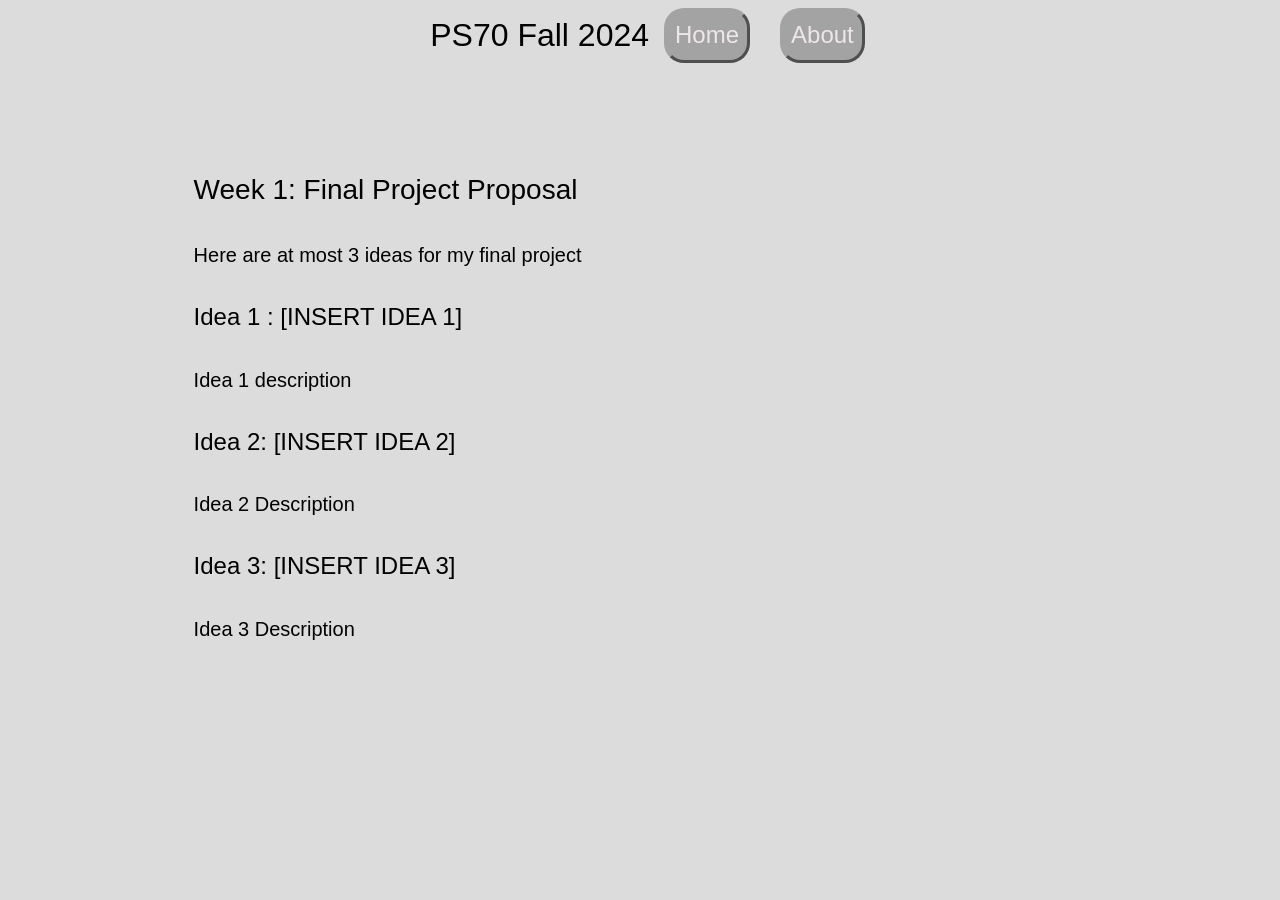
==== 01_intro/index.html @ bbdd371c "Added Website Template" ====
<!DOCTYPE html>
<html lang="en">

<title>PS70: Intro to Digital Fabrication </title>
<link href="https://cdn.jsdelivr.net/npm/bootstrap@5.1.1/dist/css/bootstrap.min.css" rel="stylesheet">
<link href="../style.css" rel="stylesheet">


<nav class="navbar navbar-expand-sm navbar-dark" style=" color: #EEE7E8;">
  <div style="align-items: center; justify-content: center;" class="container-fluid">
    <div class="flexrow">
      <h2 class="nav-title">PS70 Fall 2024</h2>
    </div>
    <div class="navbar-nav">
      <h4><a class="nav-link" href="../index.html">Home</a></h4>
      <h4><a class="nav-link" href="../about.html">About</a></h4>
    </div>
  </div>
</nav>

<body>
<xmp style="display:none;">
<div class="textcontainer">
<br></br>

<h3>Week 1: Final Project Proposal</h3>

<p class = "margin"></p>
Here are at most 3 ideas for my final project
<p class = "margin"></p>

<h4>Idea 1 : [INSERT IDEA 1]</h4>
<p class = "margin"></p>

Idea 1 description

<p class = "margin"></p>


<h4>Idea 2: [INSERT IDEA 2]</h4>
<p class = "margin"></p>

Idea 2 Description

<p class = "margin"></p>

<h4>Idea 3: [INSERT IDEA 3]</h4>
<p class = "margin"></p>

Idea 3 Description



</div>
</xmp>
</body>

<script src="../strapdown.js"></script>
<script src="https://cdn.jsdelivr.net/npm/bootstrap@5.0.2/dist/js/bootstrap.bundle.min.js" ></script>

</html>
---- style.css ----
body {
    font: 20px "Gill Sans", Verdana, sans-serif;
    line-height: 1.8;
    color: #000000;
    background-color: #dcdcdc;
    padding-top: 0px !important;
  }

.textcontainer {
  padding: 2% 10%;;
}

p {font-size: 16px;}
.margin {margin-bottom: 30px;}

a {
  color: #000000;
}

.container-fluid {
  padding: 0px;
  /*padding-bottom: 70px;*/
}

nav {
  background-color: #dcdcdc;
  color: #EEE7E8;
  padding: 50px 0px;
}

.navbar-nav {
  display: flex;
  justify-content: flex-start;
  gap: 30px;
}

.nav-title{
  margin-left: 15px;
  margin-right: 15px;
  color: #000000;
}

.nav-link {
  border: 3px outset #a3a3a3;
  border-radius: 20px;
  padding: 10px 30px;
  background-color: #a3a3a3;
  color: #EEE7E8;
  transition: 0.3s;
}

.nav-link:hover {
  border: 3px outset #FFFFFF;
  border-radius: 20px;
  padding: 10px 30px;
  background-color: #a3a3a3;
  transition: 0.3s;
}

#btn {
  border: 3px outset #FFFFFF;
  border-radius: 40px;
  padding: 10px 30px;
  background-color: #a3a3a3;
  color: #000000;
  transition: 0.3s;
}

#btn:hover {
  border: 3px inset #FFFFFF;
  border-radius: 40px;
  padding: 10px 30px;
  background-color: #a3a3a3;
  transition: 0.3s;
}

.row {
  margin: auto auto;
}

.flexrow {
  display: flex;
  justify-content: space-evenly;
}

.center-row {
  display: flex;
  justify-content: center;
}

code {
  background-color: #2d2b33;
  color: #EEE7E8;
  font-family: 'Courier New', Courier, monospace;
}

.caption {
  color: gray;
  font-size: 16px;
  text-align: center;
  font-style: italic;
}

#aboutme {
  padding: 20px;
}
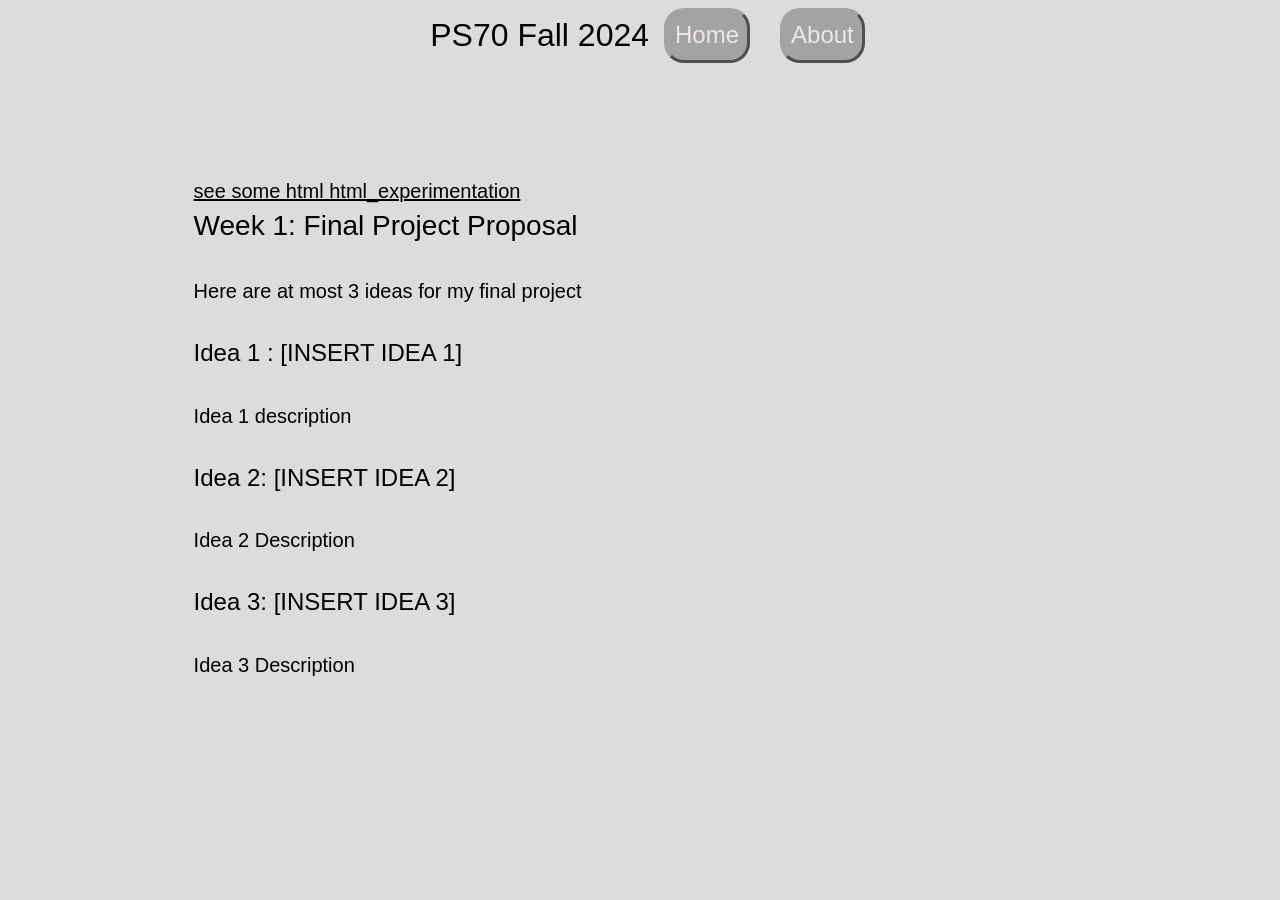
==== commit e2338200: "added the html_experimentation page" ====
--- a/01_intro/index.html
+++ b/01_intro/index.html
@@ -22,6 +22,8 @@
 <xmp style="display:none;">
 <div class="textcontainer">
 <br></br>
+
+<a href="html_experimentation/index.html">see some html html_experimentation</a>
 
 <h3>Week 1: Final Project Proposal</h3>
 
--- a/style.css
+++ b/style.css
@@ -103,4 +103,8 @@
 
 #aboutme {
   padding: 20px;
+}
+
+.indent {
+  padding: 0px 50px
 }
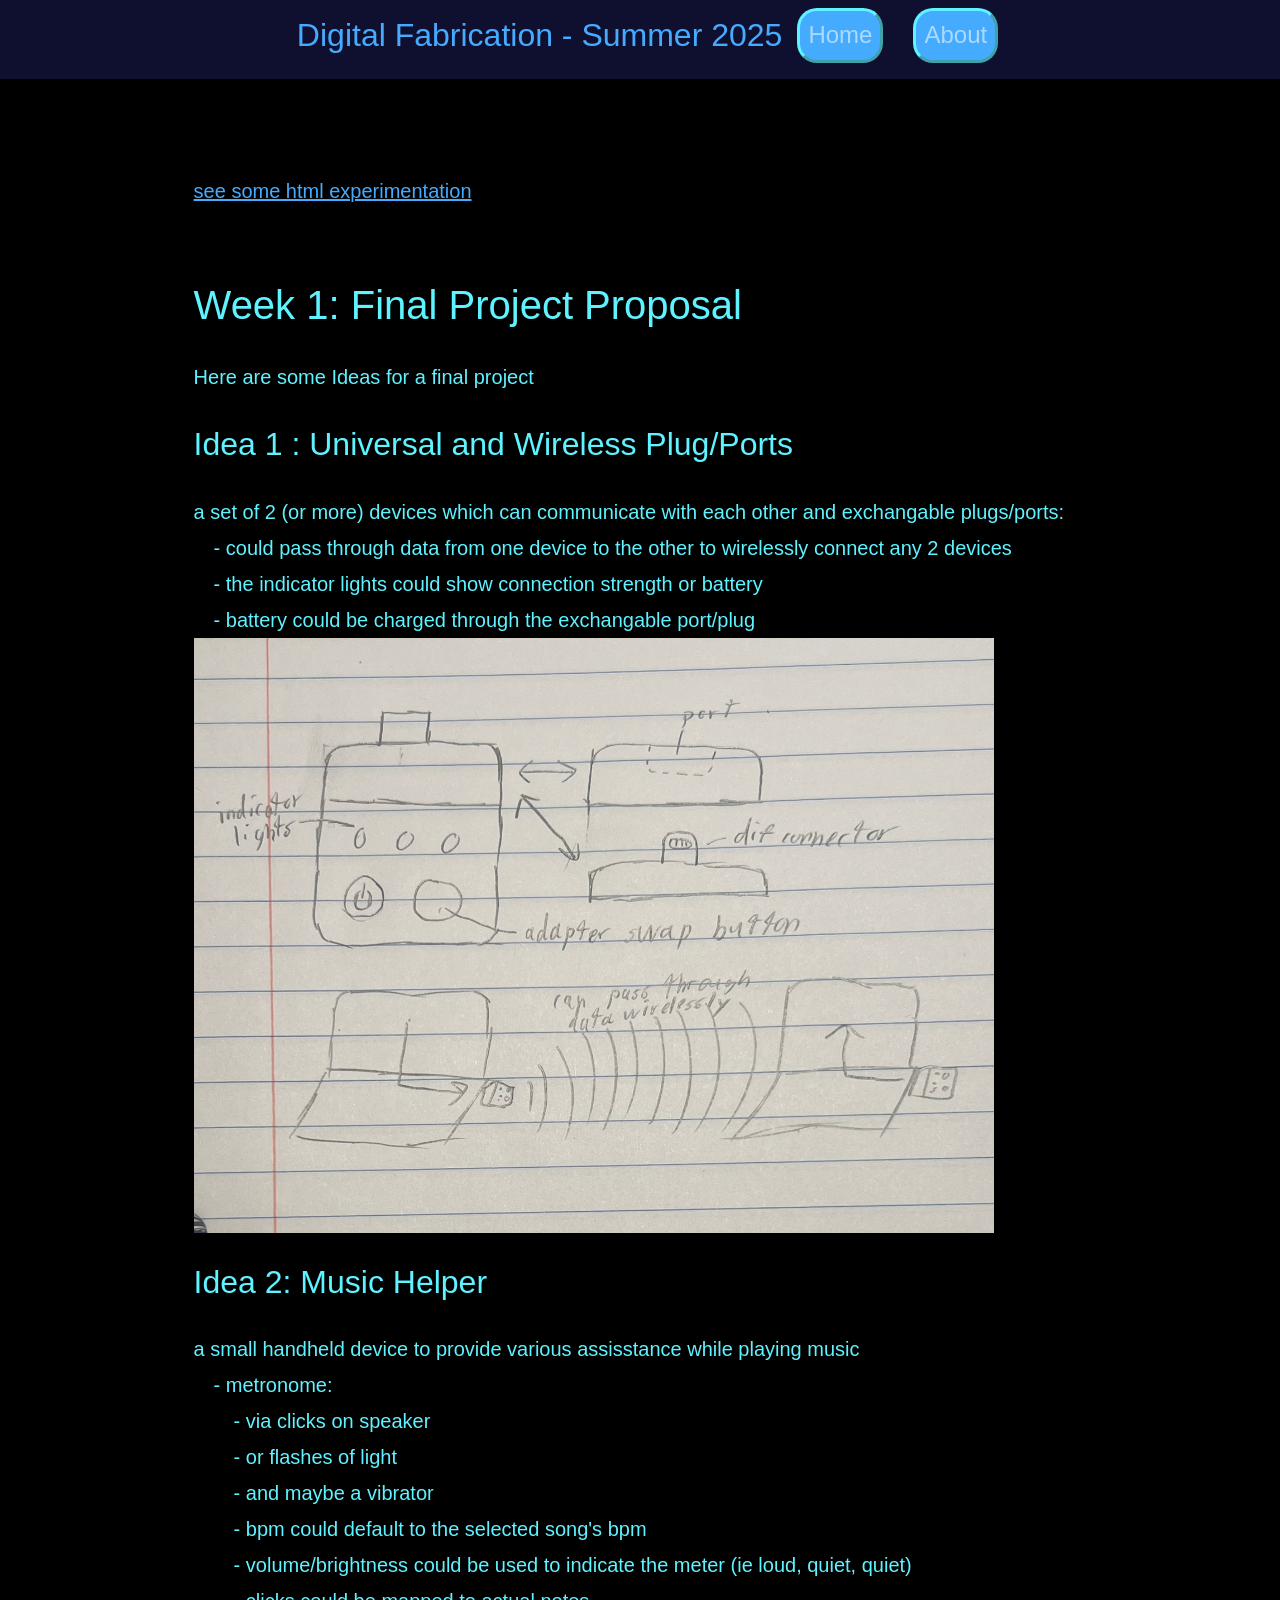
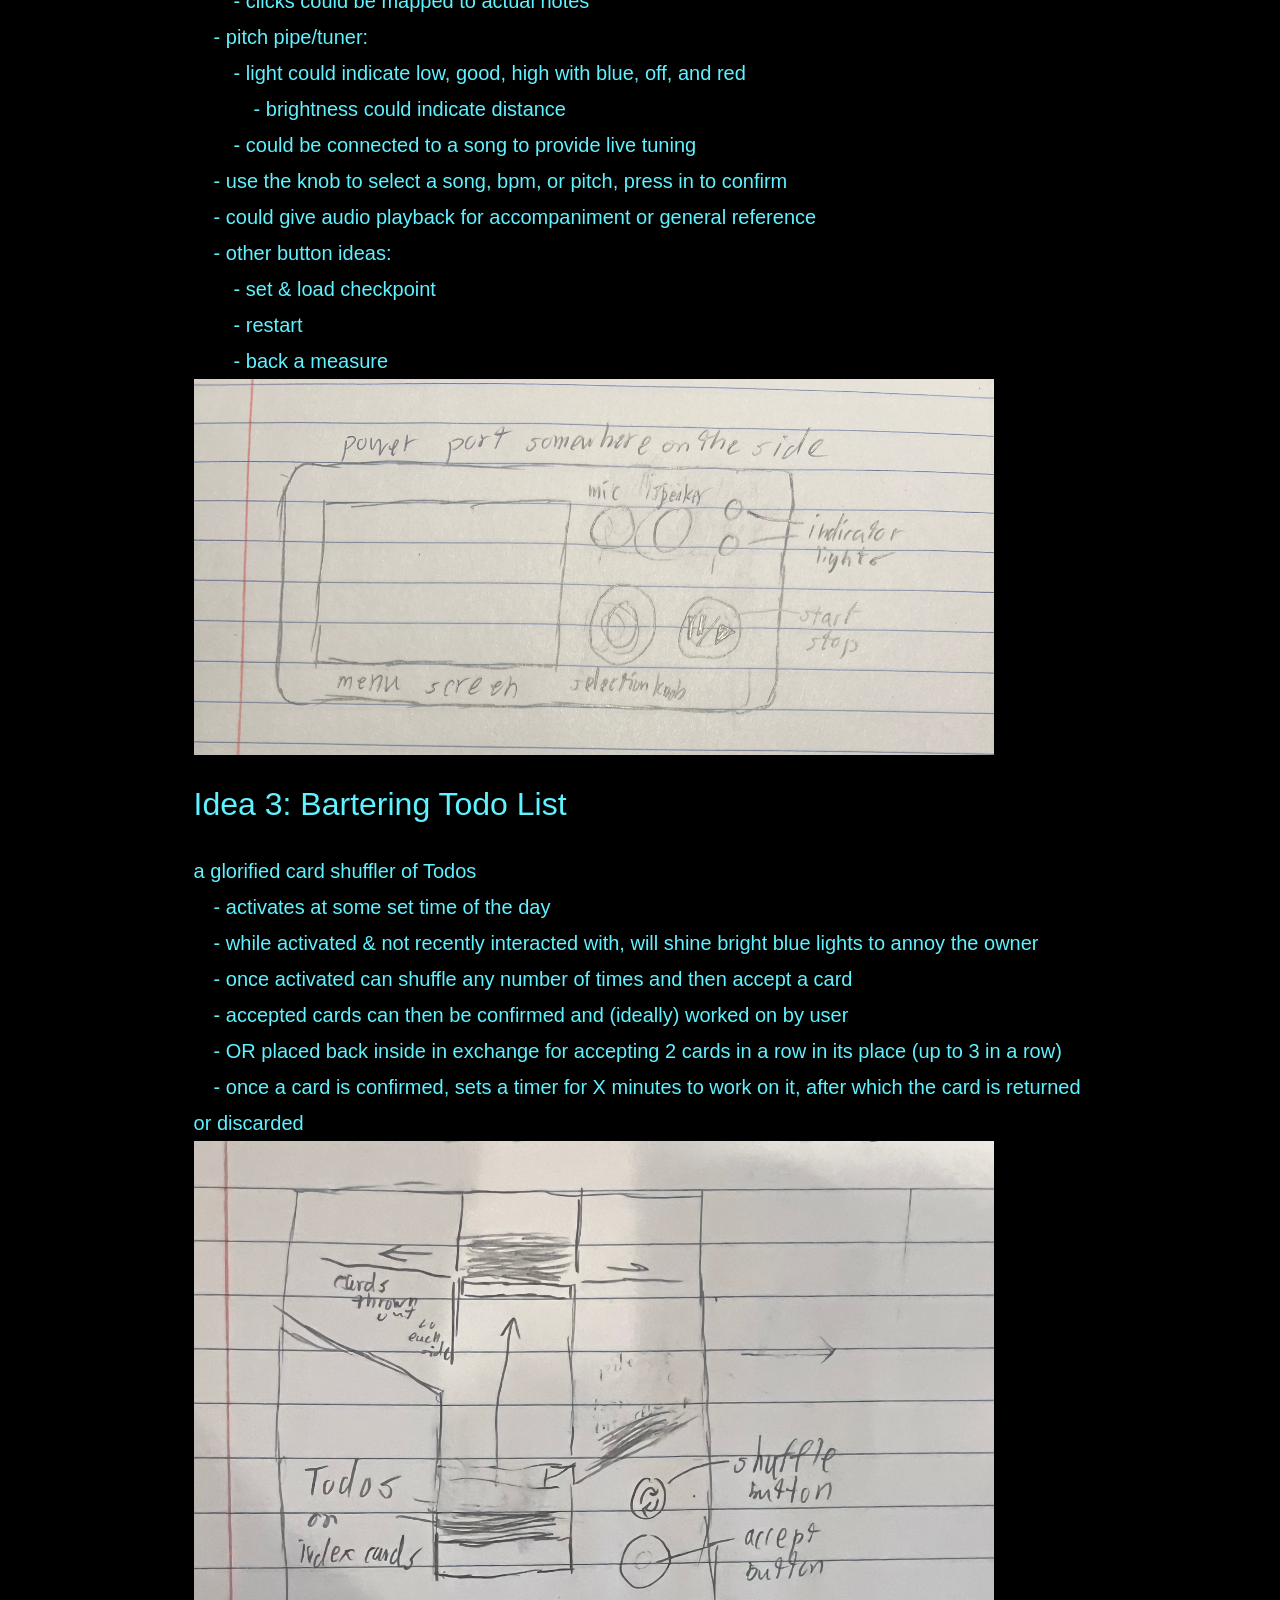
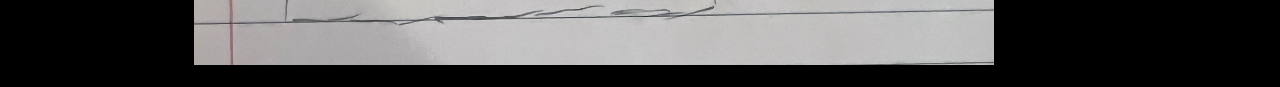
==== commit 526eb4c4: "added in final project ideas" ====
--- a/01_intro/index.html
+++ b/01_intro/index.html
@@ -9,7 +9,7 @@
 <nav class="navbar navbar-expand-sm navbar-dark" style=" color: #EEE7E8;">
   <div style="align-items: center; justify-content: center;" class="container-fluid">
     <div class="flexrow">
-      <h2 class="nav-title">PS70 Fall 2024</h2>
+      <h2 class="nav-title">Digital Fabrication - Summer 2025</h2>
     </div>
     <div class="navbar-nav">
       <h4><a class="nav-link" href="../index.html">Home</a></h4>
@@ -23,33 +23,65 @@
 <div class="textcontainer">
 <br></br>
 
-<a href="html_experimentation/index.html">see some html html_experimentation</a>
+<a href="html_experimentation/index.html">see some html experimentation</a>
+<br>
+<br>
+<br>
 
-<h3>Week 1: Final Project Proposal</h3>
+<h1>Week 1: Final Project Proposal</h3>
 
 <p class = "margin"></p>
-Here are at most 3 ideas for my final project
+Here are some Ideas for a final project
 <p class = "margin"></p>
 
-<h4>Idea 1 : [INSERT IDEA 1]</h4>
+<h2>Idea 1 : Universal and Wireless Plug/Ports</h4>
 <p class = "margin"></p>
 
-Idea 1 description
+a set of 2 (or more) devices which can communicate with each other and exchangable plugs/ports:<br>
+&emsp;- could pass through data from one device to the other to wirelessly connect any 2 devices<br>
+&emsp;- the indicator lights could show connection strength or battery<br>
+&emsp;- battery could be charged through the exchangable port/plug<br>
+<img src="idea1.jpeg" width="800px">
 
 <p class = "margin"></p>
 
 
-<h4>Idea 2: [INSERT IDEA 2]</h4>
+<h2>Idea 2: Music Helper</h4>
 <p class = "margin"></p>
 
-Idea 2 Description
+a small handheld device to provide various assisstance while playing music<br>
+&emsp;- metronome:<br>
+&emsp;&emsp;- via clicks on speaker<br>
+&emsp;&emsp;- or flashes of light<br>
+&emsp;&emsp;- and maybe a vibrator<br>
+&emsp;&emsp;- bpm could default to the selected song's bpm<br>
+&emsp;&emsp;- volume/brightness could be used to indicate the meter (ie loud, quiet, quiet)<br>
+&emsp;&emsp;- clicks could be mapped to actual notes<br>
+&emsp;- pitch pipe/tuner:<br>
+&emsp;&emsp;- light could indicate low, good, high with blue, off, and red<br>
+&emsp;&emsp;&emsp;- brightness could indicate distance<br>
+&emsp;&emsp;- could be connected to a song to provide live tuning<br>
+&emsp;- use the knob to select a song, bpm, or pitch, press in to confirm<br>
+&emsp;- could give audio playback for accompaniment or general reference<br>
+&emsp;- other button ideas:<br>
+&emsp;&emsp;- set & load checkpoint<br>
+&emsp;&emsp;- restart<br>
+&emsp;&emsp;- back a measure<br>
+<img src="idea2.jpeg" width="800px">
 
 <p class = "margin"></p>
 
-<h4>Idea 3: [INSERT IDEA 3]</h4>
+<h2>Idea 3: Bartering Todo List</h4>
 <p class = "margin"></p>
 
-Idea 3 Description
+a glorified card shuffler of Todos<br>
+&emsp;- activates at some set time of the day<br>
+&emsp;- while activated & not recently interacted with, will shine bright blue lights to annoy the owner<br>
+&emsp;- once activated can shuffle any number of times and then accept a card <br>
+&emsp;- accepted cards can then be confirmed and (ideally) worked on by user <br>
+&emsp;- OR placed back inside in exchange for accepting 2 cards in a row in its place (up to 3 in a row)<br>
+&emsp;- once a card is confirmed, sets a timer for X minutes to work on it, after which the card is returned or discarded<br>
+<img src="idea3.jpeg" width="800px">
 
 
 
--- a/style.css
+++ b/style.css
@@ -1,20 +1,29 @@
 body {
     font: 20px "Gill Sans", Verdana, sans-serif;
     line-height: 1.8;
-    color: #000000;
-    background-color: #dcdcdc;
+    color: #5ff2ff;
+    background-color: #000000;
     padding-top: 0px !important;
   }
 
 .textcontainer {
-  padding: 2% 10%;;
+  padding: 2% 10%;
 }
 
 p {font-size: 16px;}
 .margin {margin-bottom: 30px;}
 
 a {
-  color: #000000;
+  color: #45abff;
+}
+
+b {
+  color: #45abff;
+}
+
+mark {
+  background-color: #8397ff;
+  color: #5ff2ff;
 }
 
 .container-fluid {
@@ -23,8 +32,8 @@
 }
 
 nav {
-  background-color: #dcdcdc;
-  color: #EEE7E8;
+  background-color: #0f0f30;
+  color: #45abff;
   padding: 50px 0px;
 }
 
@@ -37,40 +46,40 @@
 .nav-title{
   margin-left: 15px;
   margin-right: 15px;
-  color: #000000;
+  color: #45abff;
 }
 
 .nav-link {
-  border: 3px outset #a3a3a3;
+  border: 3px outset #5ff2ff;
   border-radius: 20px;
   padding: 10px 30px;
-  background-color: #a3a3a3;
-  color: #EEE7E8;
+  background-color: #45abff;
   transition: 0.3s;
 }
 
 .nav-link:hover {
-  border: 3px outset #FFFFFF;
+  border: 3px outset #45abff;
   border-radius: 20px;
   padding: 10px 30px;
-  background-color: #a3a3a3;
+  background-color: #5ff2ff;
   transition: 0.3s;
 }
 
 #btn {
-  border: 3px outset #FFFFFF;
+  border: 3px outset #5ff2ff;
   border-radius: 40px;
   padding: 10px 30px;
-  background-color: #a3a3a3;
-  color: #000000;
+  background-color: #45abff;
+  color: #5ff2ff;
   transition: 0.3s;
 }
 
 #btn:hover {
-  border: 3px inset #FFFFFF;
+  border: 3px inset #45abff;
   border-radius: 40px;
   padding: 10px 30px;
-  background-color: #a3a3a3;
+  background-color: #5ff2ff;
+  color: #45abff;
   transition: 0.3s;
 }
 
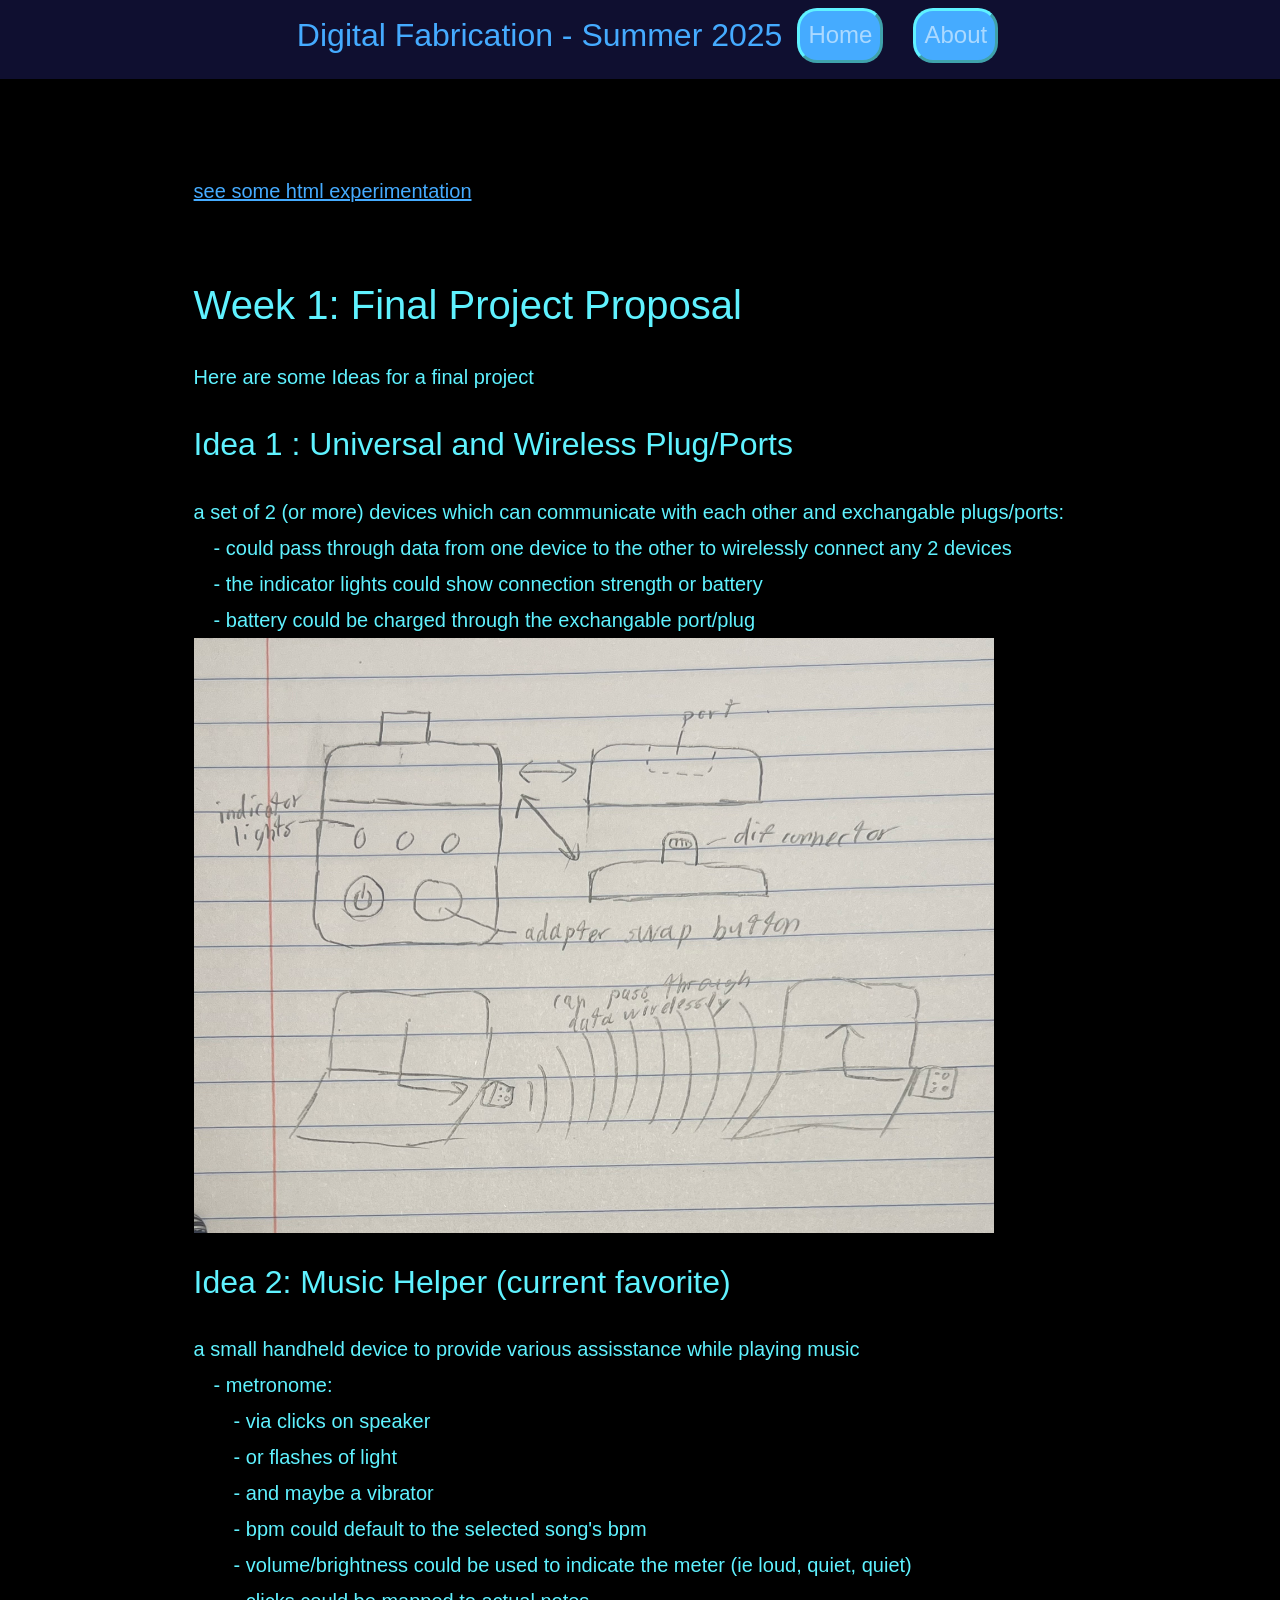
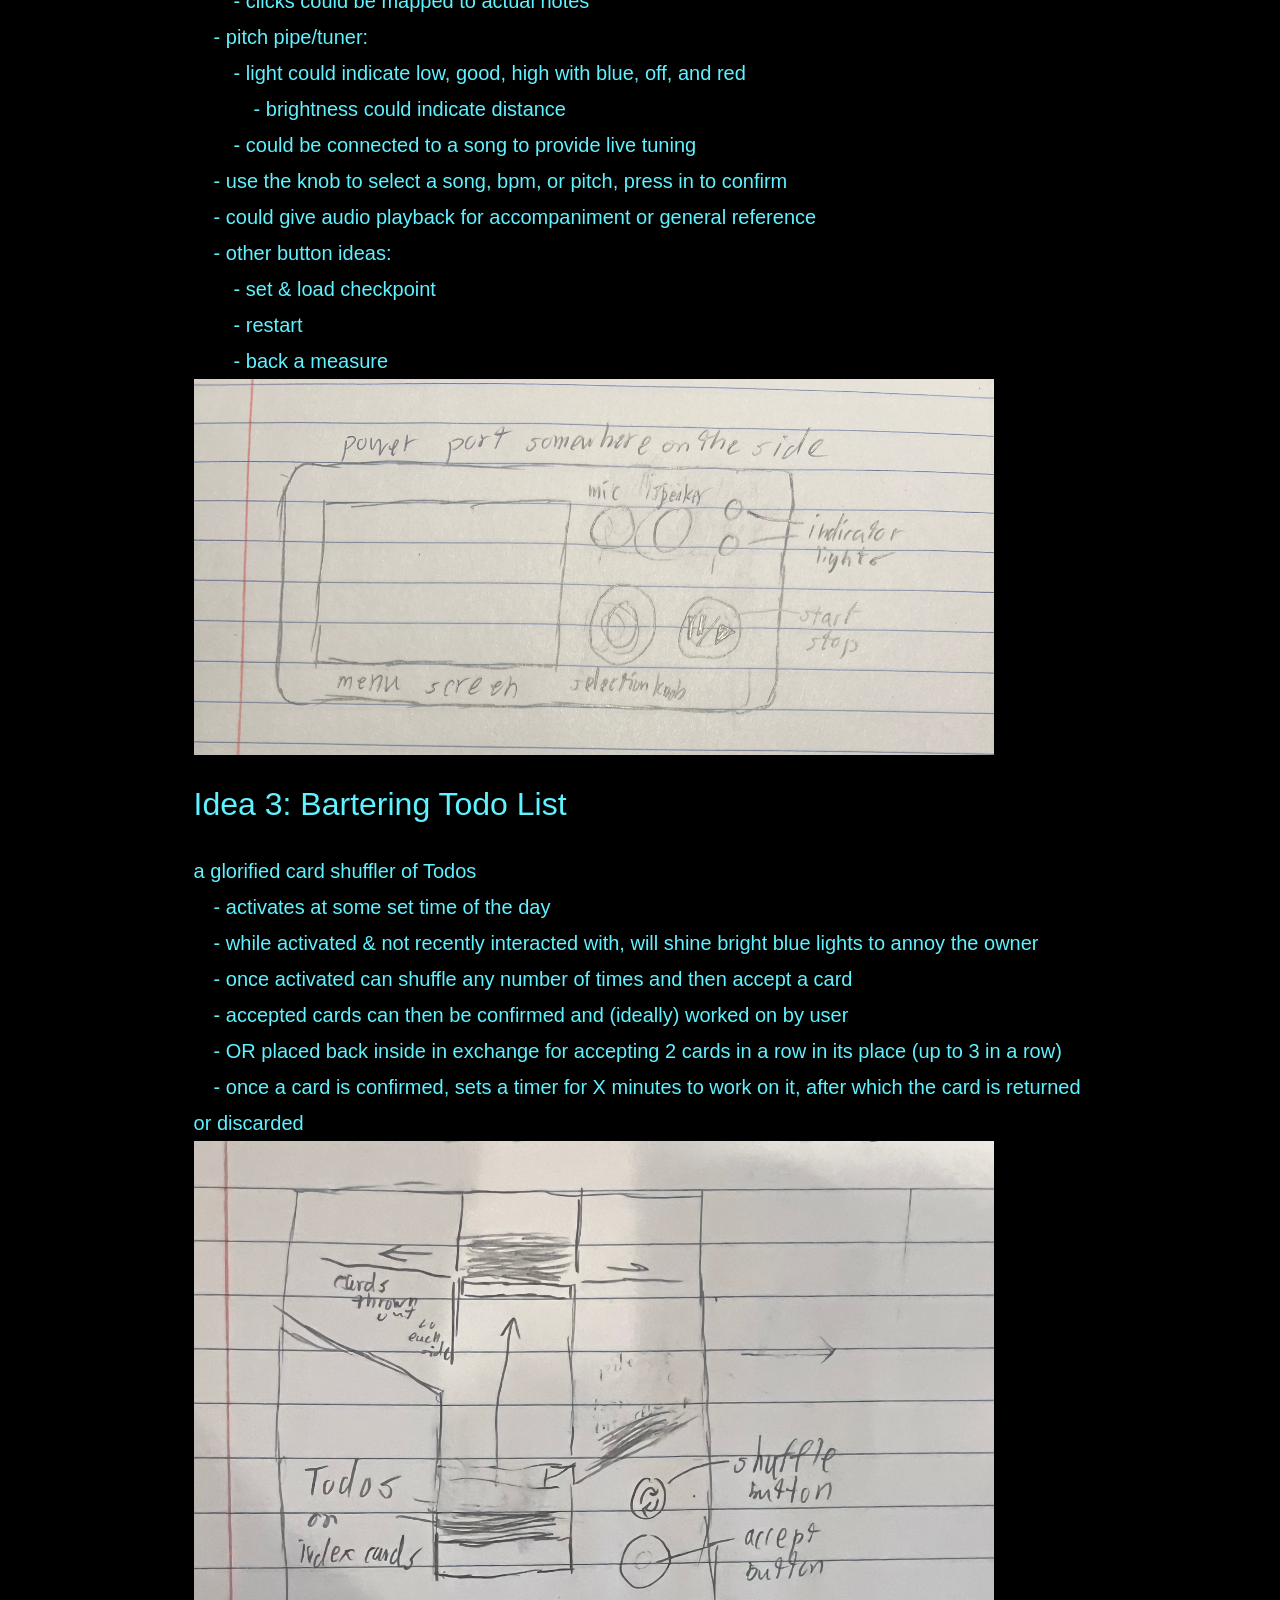
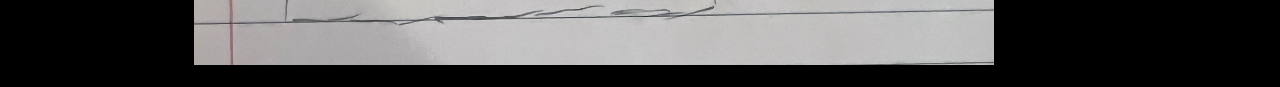
==== commit 7421457e: "indicating current favorite idea" ====
--- a/01_intro/index.html
+++ b/01_intro/index.html
@@ -46,7 +46,7 @@
 <p class = "margin"></p>
 
 
-<h2>Idea 2: Music Helper</h4>
+<h2>Idea 2: Music Helper (current favorite)</h4>
 <p class = "margin"></p>
 
 a small handheld device to provide various assisstance while playing music<br>
--- a/style.css
+++ b/style.css
@@ -116,4 +116,4 @@
 
 .indent {
   padding: 0px 50px
-}+} 
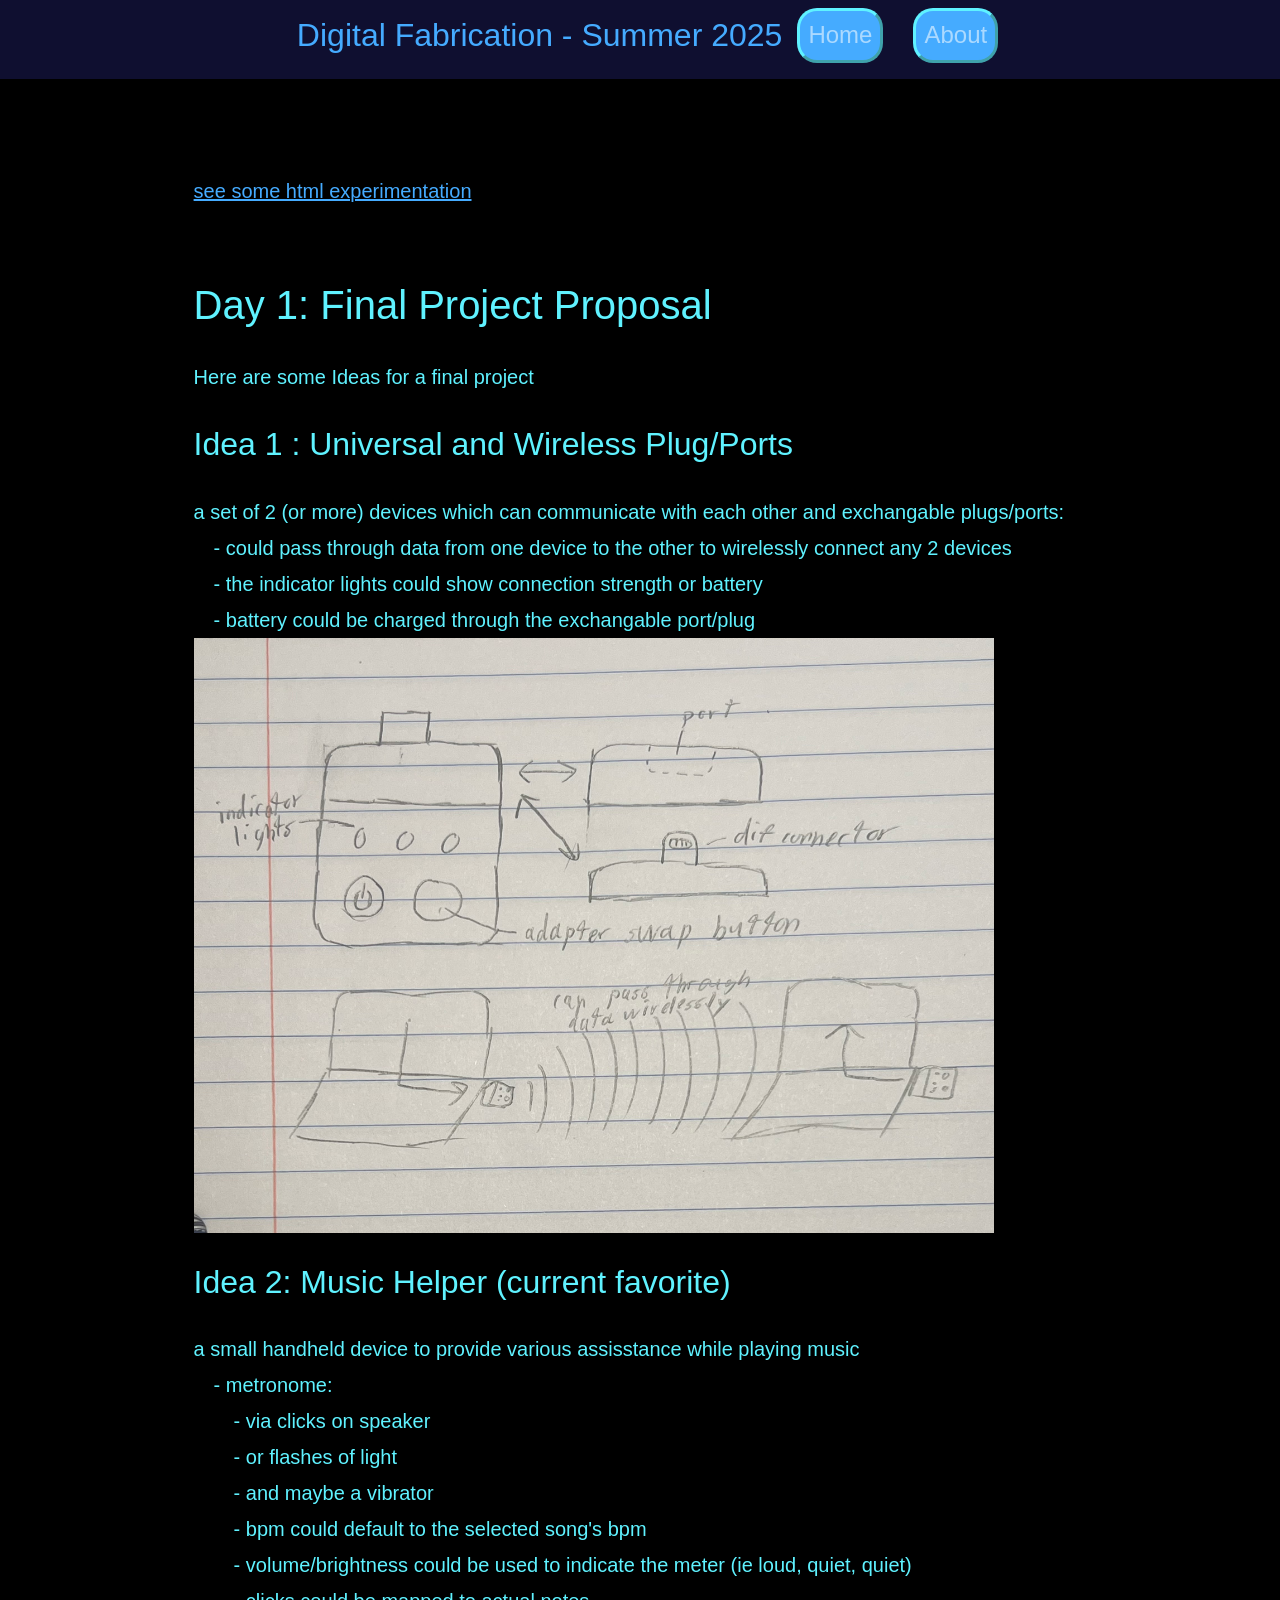
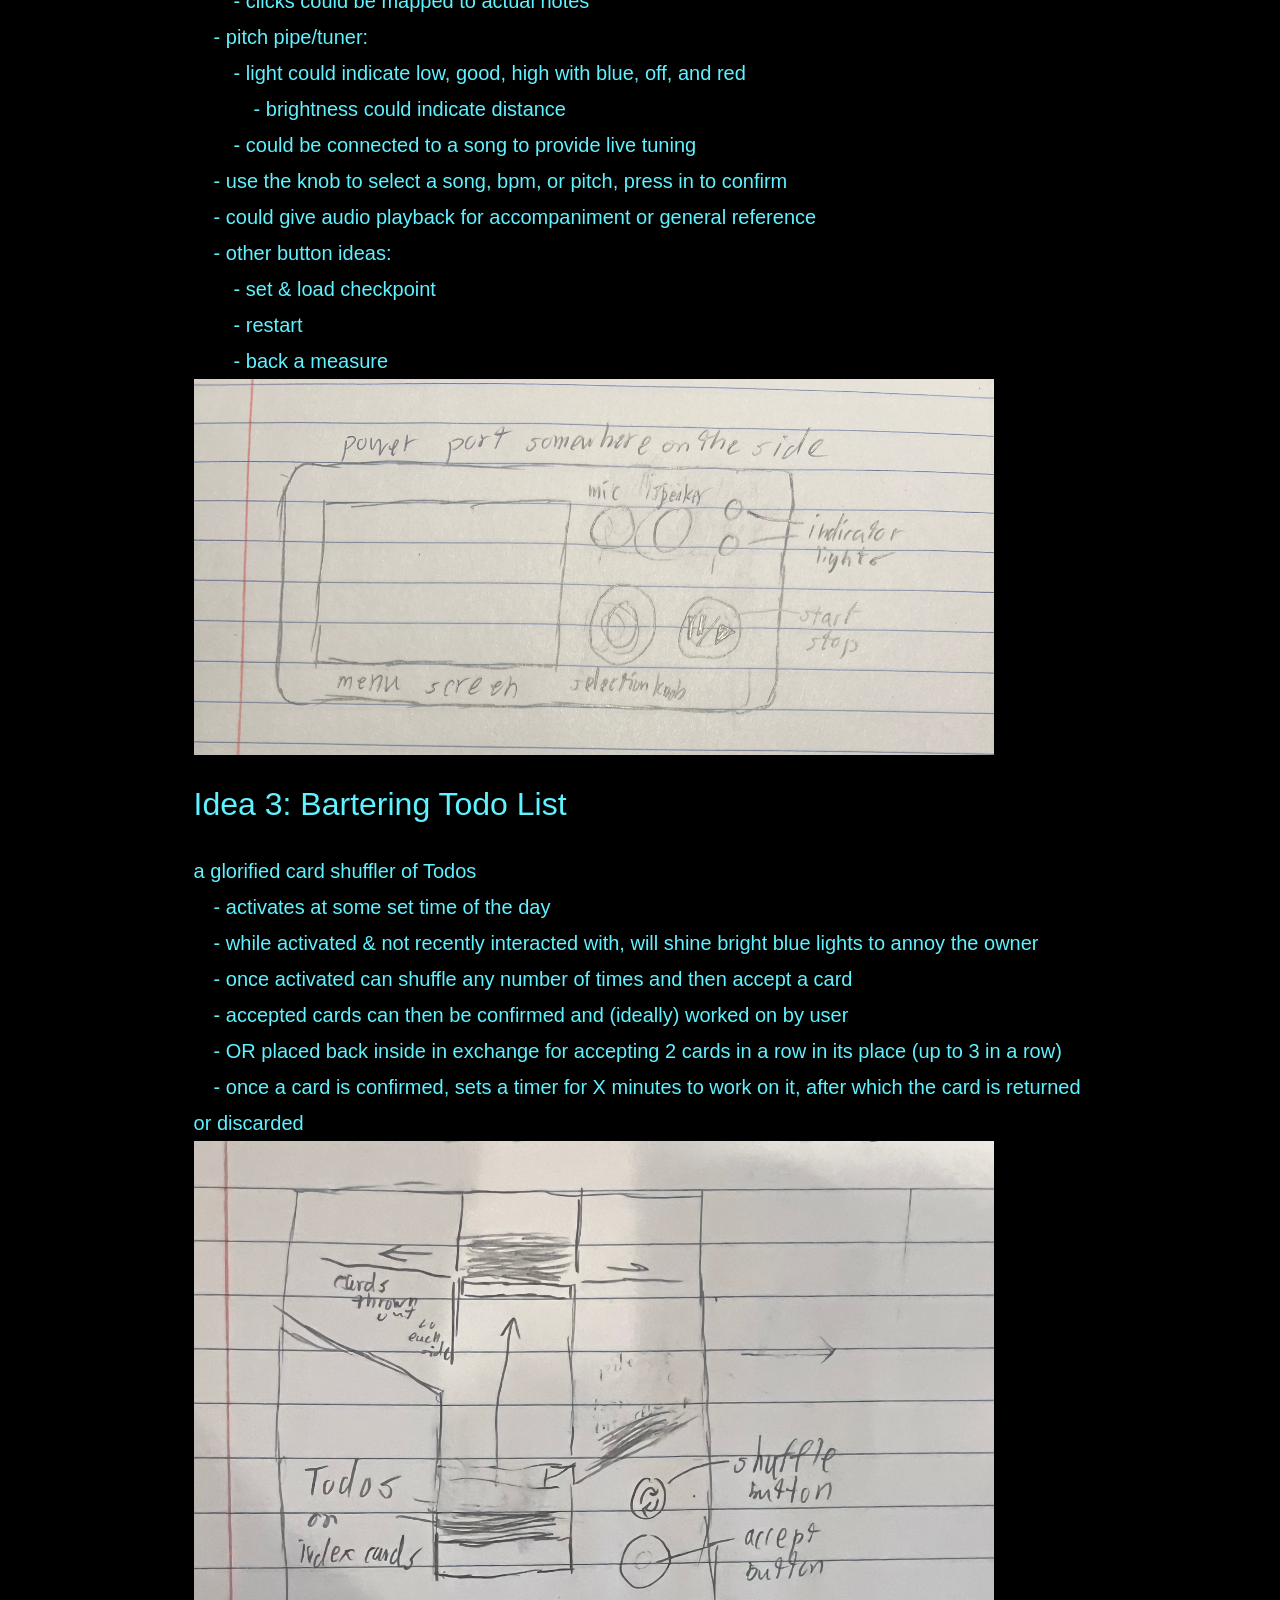
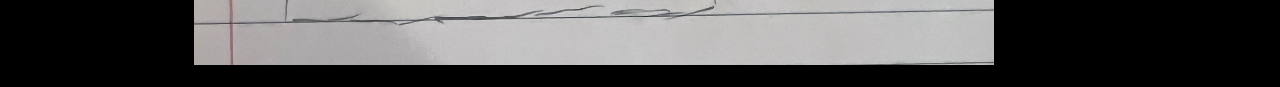
==== commit d04d1892: "updated for day 2" ====
--- a/01_intro/index.html
+++ b/01_intro/index.html
@@ -28,7 +28,7 @@
 <br>
 <br>
 
-<h1>Week 1: Final Project Proposal</h3>
+<h1>Day 1: Final Project Proposal</h3>
 
 <p class = "margin"></p>
 Here are some Ideas for a final project
--- a/style.css
+++ b/style.css
@@ -22,7 +22,7 @@
 }
 
 mark {
-  background-color: #8397ff;
+  background-color: #8397ffbf;
   color: #5ff2ff;
 }
 
@@ -43,7 +43,7 @@
   gap: 30px;
 }
 
-.nav-title{
+.nav-title {
   margin-left: 15px;
   margin-right: 15px;
   color: #45abff;
